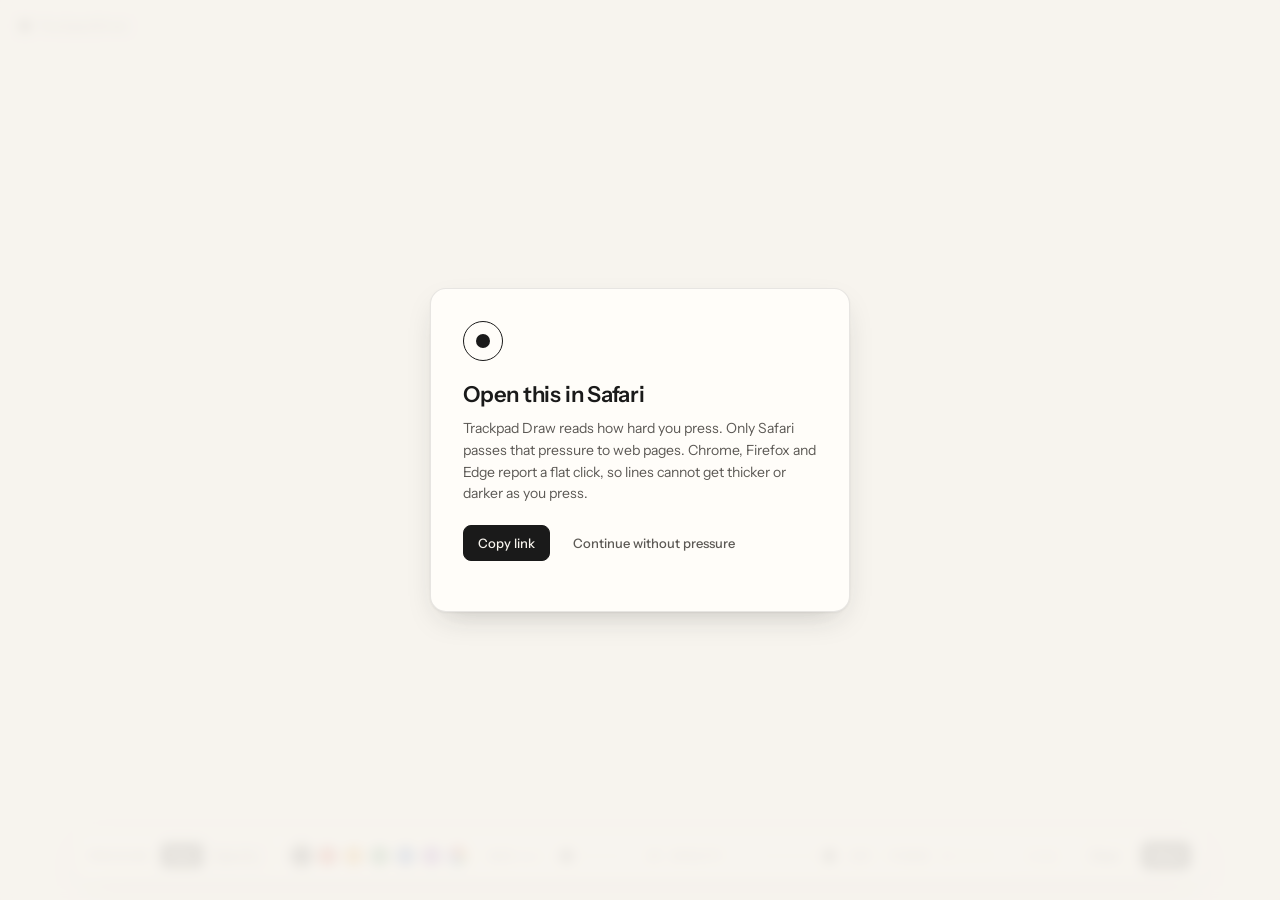
==== public/index.html @ d9d9dc0a "Move site into public/, add wrangler config for Git-triggered Worker deploys" ====
<!doctype html>
<html lang="en">
<head>
  <meta charset="utf-8" />
  <meta name="viewport" content="width=device-width, initial-scale=1" />
  <title>Trackpad Draw</title>
  <meta name="description" content="Draw on your MacBook trackpad online. Free, no install. Press harder for thicker or darker lines using the trackpad's pressure sensitivity. Works in Safari." />
  <link rel="canonical" href="https://trackpaddraw.com/" />
  <meta property="og:title" content="Trackpad Draw" />
  <meta property="og:description" content="Turn your MacBook trackpad into a pressure-sensitive drawing pad. Free, online, no install." />
  <meta property="og:url" content="https://trackpaddraw.com/" />
  <meta property="og:type" content="website" />
  <meta name="twitter:card" content="summary" />
  <link rel="icon" href="data:image/svg+xml,%3Csvg xmlns='http://www.w3.org/2000/svg' viewBox='0 0 64 64'%3E%3Crect width='64' height='64' rx='14' fill='%23f7f4ee'/%3E%3Ccircle cx='32' cy='32' r='16' fill='%231a1a1a'/%3E%3C/svg%3E" />
  <link rel="preconnect" href="https://fonts.googleapis.com" />
  <link rel="preconnect" href="https://fonts.gstatic.com" crossorigin />
  <link href="https://fonts.googleapis.com/css2?family=Instrument+Sans:wght@400;500;600&display=swap" rel="stylesheet" />
  <link rel="stylesheet" href="style.css" />
</head>
<body>
  <canvas id="canvas" aria-label="Drawing canvas"></canvas>
  <div id="cursor" class="cursor" aria-hidden="true"></div>

  <h1 class="sr-only">Trackpad Draw: draw on your MacBook trackpad online, with pressure</h1>

  <header class="brand" aria-hidden="true">
    <span class="brand-mark"></span>
    <span class="brand-name">Trackpad Draw</span>
  </header>

  <p id="hint" class="hint">Press the trackpad to draw. Press harder for more.</p>

  <nav class="toolbar" aria-label="Drawing tools">
    <div class="group group-mode">
      <span class="label">Pressure</span>
      <div class="segmented" role="radiogroup" aria-label="Pressure mode">
        <button class="seg" data-mode="size" role="radio" aria-checked="true" title="Press harder for a thicker line (1)">Size</button>
        <button class="seg" data-mode="opacity" role="radio" aria-checked="false" title="Press harder for a darker line (2)">Opacity</button>
      </div>
    </div>

    <div class="divider"></div>

    <div class="group group-color">
      <div class="swatches" role="radiogroup" aria-label="Color">
        <button class="swatch is-active" data-color="#1a1a1a" style="--c:#1a1a1a" role="radio" aria-checked="true" aria-label="Ink"></button>
        <button class="swatch" data-color="#c8321e" style="--c:#c8321e" role="radio" aria-checked="false" aria-label="Red"></button>
        <button class="swatch" data-color="#e28f16" style="--c:#e28f16" role="radio" aria-checked="false" aria-label="Amber"></button>
        <button class="swatch" data-color="#2f7d4a" style="--c:#2f7d4a" role="radio" aria-checked="false" aria-label="Green"></button>
        <button class="swatch" data-color="#2457b8" style="--c:#2457b8" role="radio" aria-checked="false" aria-label="Blue"></button>
        <button class="swatch" data-color="#7a3fb5" style="--c:#7a3fb5" role="radio" aria-checked="false" aria-label="Violet"></button>
        <label class="swatch swatch-custom" title="Custom color" aria-label="Custom color">
          <input id="colorInput" type="color" value="#1a1a1a" />
        </label>
      </div>
    </div>

    <div class="divider"></div>

    <div class="group group-slider" id="sizeGroup">
      <label class="label" for="sizeInput"><span class="label-text">Size</span><span class="label-max">max</span></label>
      <input id="sizeInput" type="range" min="2" max="120" step="1" value="24" aria-label="Brush size" />
      <output id="sizeOut" for="sizeInput">24</output>
    </div>

    <div class="group group-slider" id="opacityGroup">
      <label class="label" for="opacityInput"><span class="label-text">Opacity</span><span class="label-max">max</span></label>
      <input id="opacityInput" type="range" min="5" max="100" step="1" value="100" aria-label="Opacity" />
      <output id="opacityOut" for="opacityInput">100</output>
    </div>

    <div class="divider"></div>

    <div class="group group-meter" title="Live trackpad pressure. The tick is the start threshold.">
      <span class="label">Force</span>
      <div class="meter" id="meter">
        <div class="meter-fill" id="meterFill"></div>
        <div class="meter-tick" id="meterTick"></div>
      </div>
    </div>

    <div class="divider"></div>

    <div class="group group-actions">
      <button class="btn" id="undoBtn" title="Undo (⌘Z)" disabled>Undo</button>
      <button class="btn" id="clearBtn" title="Clear canvas">Clear</button>
      <button class="btn btn-primary" id="saveBtn" title="Download PNG (⌘S)">Save</button>
    </div>
  </nav>

  <div id="gate" class="gate" hidden>
    <div class="gate-card">
      <div class="gate-glyph" aria-hidden="true"></div>
      <h2>Open this in Safari</h2>
      <p>Trackpad Draw reads how hard you press. Only Safari passes that pressure to web pages. Chrome, Firefox and Edge report a flat click, so lines cannot get thicker or darker as you press.</p>
      <div class="gate-actions">
        <button class="btn btn-primary" id="copyLinkBtn">Copy link</button>
        <button class="btn btn-ghost" id="continueBtn">Continue without pressure</button>
      </div>
      <p class="gate-fine" id="copyStatus"></p>
    </div>
  </div>

  <script src="engine.js"></script>
  <script src="ui.js"></script>
</body>
</html>
---- public/style.css ----
:root {
  --paper: #f7f4ee;
  --paper-grain: rgba(0, 0, 0, 0.025);
  --ink: #1a1a1a;
  --ink-2: #5c5955;
  --ink-3: #9a9691;
  --line: rgba(26, 26, 26, 0.12);
  --panel: rgba(255, 253, 249, 0.86);
  --panel-border: rgba(26, 26, 26, 0.1);
  --panel-shadow: 0 1px 2px rgba(26, 26, 26, 0.06), 0 12px 32px -12px rgba(26, 26, 26, 0.25);
  --accent: #1a1a1a;
  --accent-fg: #f7f4ee;
  --meter: #1a1a1a;
  --radius: 10px;
  --font: "Instrument Sans", "Helvetica Neue", Helvetica, Arial, sans-serif;
}

* { box-sizing: border-box; }

html, body {
  margin: 0;
  height: 100%;
  overflow: hidden;
  background: var(--paper);
  color: var(--ink);
  font-family: var(--font);
  font-size: 13px;
  -webkit-user-select: none;
  user-select: none;
  -webkit-font-smoothing: antialiased;
}

/* Canvas fills the window. Cursor is drawn by our ring instead. */
#canvas {
  position: fixed;
  inset: 0;
  display: block;
  cursor: none;
  touch-action: none;
}

body.is-fallback #canvas { cursor: crosshair; }
body.is-fallback .cursor { display: none; }

/* Brush ring cursor */
.cursor {
  position: fixed;
  left: 0;
  top: 0;
  width: 24px;
  height: 24px;
  border: 1px solid var(--ink);
  border-radius: 50%;
  pointer-events: none;
  transform: translate(-50%, -50%);
  opacity: 0;
  transition: opacity 120ms ease;
  mix-blend-mode: multiply;
}
.cursor.is-visible { opacity: 0.55; }
.cursor.is-pressing { opacity: 0.9; }
.cursor::after {
  content: "";
  position: absolute;
  left: 50%;
  top: 50%;
  width: 2px;
  height: 2px;
  background: var(--ink);
  border-radius: 50%;
  transform: translate(-50%, -50%);
}

.sr-only {
  position: absolute;
  width: 1px;
  height: 1px;
  margin: -1px;
  padding: 0;
  overflow: hidden;
  clip: rect(0 0 0 0);
  white-space: nowrap;
  border: 0;
}

/* Brand, top-left, quiet */
.brand {
  position: fixed;
  top: 18px;
  left: 20px;
  display: flex;
  align-items: center;
  gap: 8px;
  color: var(--ink-2);
  font-size: 12px;
  letter-spacing: 0.02em;
  pointer-events: none;
  transition: opacity 200ms ease;
}
.brand-mark {
  width: 10px;
  height: 10px;
  border-radius: 50%;
  background: var(--ink);
}
.brand-name { font-weight: 500; }

/* Hint, center, fades once the first stroke lands */
.hint {
  position: fixed;
  left: 50%;
  top: 50%;
  margin: 0;
  transform: translate(-50%, -50%);
  color: var(--ink-3);
  font-size: 15px;
  letter-spacing: 0.01em;
  pointer-events: none;
  transition: opacity 400ms ease;
}
.hint.is-hidden { opacity: 0; }

/* Toolbar */
.toolbar {
  position: fixed;
  left: 50%;
  bottom: 20px;
  transform: translateX(-50%);
  display: flex;
  align-items: center;
  gap: 10px;
  padding: 8px 12px;
  background: var(--panel);
  border: 1px solid var(--panel-border);
  border-radius: 14px;
  box-shadow: var(--panel-shadow);
  -webkit-backdrop-filter: blur(14px) saturate(1.2);
  backdrop-filter: blur(14px) saturate(1.2);
  transition: opacity 180ms ease, transform 180ms ease;
  width: max-content;
  max-width: calc(100vw - 32px);
  flex-wrap: wrap;
  justify-content: center;
}
body.is-drawing .toolbar { opacity: 0.35; }
body.is-drawing .brand { opacity: 0.35; }

.group {
  display: flex;
  align-items: center;
  gap: 8px;
}

.divider {
  width: 1px;
  height: 22px;
  background: var(--line);
}

.label {
  font-size: 11px;
  font-weight: 500;
  color: var(--ink-2);
  letter-spacing: 0.04em;
  text-transform: uppercase;
  white-space: nowrap;
  display: inline-flex;
  align-items: baseline;
  gap: 4px;
}
.label-max {
  font-size: 9px;
  color: var(--ink-3);
  letter-spacing: 0.06em;
  opacity: 0;
  transition: opacity 150ms ease;
}
.group-slider.is-pressure .label-max { opacity: 1; }

/* Segmented control */
.segmented {
  display: inline-flex;
  padding: 2px;
  border: 1px solid var(--line);
  border-radius: 8px;
  background: rgba(26, 26, 26, 0.04);
}
.seg {
  appearance: none;
  border: 0;
  background: transparent;
  font: inherit;
  font-size: 12px;
  font-weight: 500;
  color: var(--ink-2);
  padding: 5px 10px;
  border-radius: 6px;
  cursor: pointer;
  transition: background 120ms ease, color 120ms ease;
}
.seg[aria-checked="true"] {
  background: var(--ink);
  color: var(--accent-fg);
}

/* Swatches */
.swatches {
  display: flex;
  align-items: center;
  gap: 6px;
}
.swatch {
  position: relative;
  appearance: none;
  width: 20px;
  height: 20px;
  border-radius: 50%;
  border: 0;
  padding: 0;
  background: var(--c);
  cursor: pointer;
  box-shadow: inset 0 0 0 1px rgba(0, 0, 0, 0.12);
  transition: transform 120ms ease;
}
.swatch:hover { transform: scale(1.12); }
.swatch.is-active::after {
  content: "";
  position: absolute;
  inset: -4px;
  border-radius: 50%;
  border: 1.5px solid var(--ink);
}
.swatch-custom {
  background: conic-gradient(#c8321e, #e28f16, #2f7d4a, #2457b8, #7a3fb5, #c8321e);
  overflow: hidden;
}
.swatch-custom.is-active { --c: transparent; }
.swatch-custom input {
  position: absolute;
  inset: 0;
  width: 100%;
  height: 100%;
  opacity: 0;
  cursor: pointer;
}
.swatch-custom.has-custom {
  background: var(--c);
}

/* Sliders */
.group-slider input[type="range"] {
  -webkit-appearance: none;
  appearance: none;
  width: 78px;
  height: 18px;
  background: transparent;
  margin: 0;
  cursor: pointer;
}
.group-slider input[type="range"]::-webkit-slider-runnable-track {
  height: 2px;
  background: var(--line);
  border-radius: 1px;
}
.group-slider input[type="range"]::-webkit-slider-thumb {
  -webkit-appearance: none;
  width: 12px;
  height: 12px;
  margin-top: -5px;
  border-radius: 50%;
  background: var(--ink);
  border: 2px solid var(--paper);
  box-shadow: 0 0 0 1px var(--ink);
}
.group-slider output {
  min-width: 26px;
  text-align: right;
  font-variant-numeric: tabular-nums;
  font-size: 12px;
  color: var(--ink-2);
}

/* Pressure meter */
.meter {
  position: relative;
  width: 56px;
  height: 6px;
  border-radius: 3px;
  background: rgba(26, 26, 26, 0.08);
  overflow: visible;
}
.meter-fill {
  position: absolute;
  left: 0;
  top: 0;
  bottom: 0;
  width: 100%;
  border-radius: 3px;
  background: var(--meter);
  transform: scaleX(0);
  transform-origin: left center;
  transition: transform 40ms linear;
}
.meter-tick {
  position: absolute;
  top: -3px;
  bottom: -3px;
  width: 1px;
  background: var(--ink-3);
  left: 12%;
}

/* Buttons */
.btn {
  appearance: none;
  font: inherit;
  font-size: 12px;
  font-weight: 500;
  color: var(--ink);
  background: transparent;
  border: 1px solid var(--line);
  border-radius: 8px;
  padding: 6px 11px;
  cursor: pointer;
  transition: background 120ms ease, border-color 120ms ease, opacity 120ms ease;
}
.btn:hover { background: rgba(26, 26, 26, 0.05); }
.btn:disabled { opacity: 0.4; cursor: default; }
.btn:disabled:hover { background: transparent; }
.btn-primary {
  background: var(--ink);
  color: var(--accent-fg);
  border-color: var(--ink);
}
.btn-primary:hover { background: #333; }
.btn-ghost { border-color: transparent; color: var(--ink-2); }

/* Safari gate */
.gate[hidden] { display: none; }
.gate {
  position: fixed;
  inset: 0;
  display: grid;
  place-items: center;
  background: rgba(247, 244, 238, 0.92);
  -webkit-backdrop-filter: blur(6px);
  backdrop-filter: blur(6px);
  z-index: 10;
  padding: 24px;
}
.gate-card {
  max-width: 420px;
  padding: 32px 32px 24px;
  background: #fffdf9;
  border: 1px solid var(--panel-border);
  border-radius: 16px;
  box-shadow: var(--panel-shadow);
}
.gate-glyph {
  width: 40px;
  height: 40px;
  border-radius: 50%;
  border: 1.5px solid var(--ink);
  margin-bottom: 20px;
  position: relative;
}
.gate-glyph::after {
  content: "";
  position: absolute;
  inset: 12px;
  border-radius: 50%;
  background: var(--ink);
}
.gate h2 {
  margin: 0 0 10px;
  font-size: 22px;
  font-weight: 600;
  letter-spacing: -0.01em;
}
.gate p {
  margin: 0 0 20px;
  font-size: 14px;
  line-height: 1.55;
  color: var(--ink-2);
}
.gate-actions { display: flex; gap: 8px; flex-wrap: wrap; }
.gate-actions .btn { padding: 9px 14px; font-size: 13px; }
.gate-fine {
  min-height: 1em;
  margin: 14px 0 0 !important;
  font-size: 12px !important;
  color: var(--ink-3) !important;
}

@media (prefers-reduced-motion: reduce) {
  * { transition: none !important; }
}
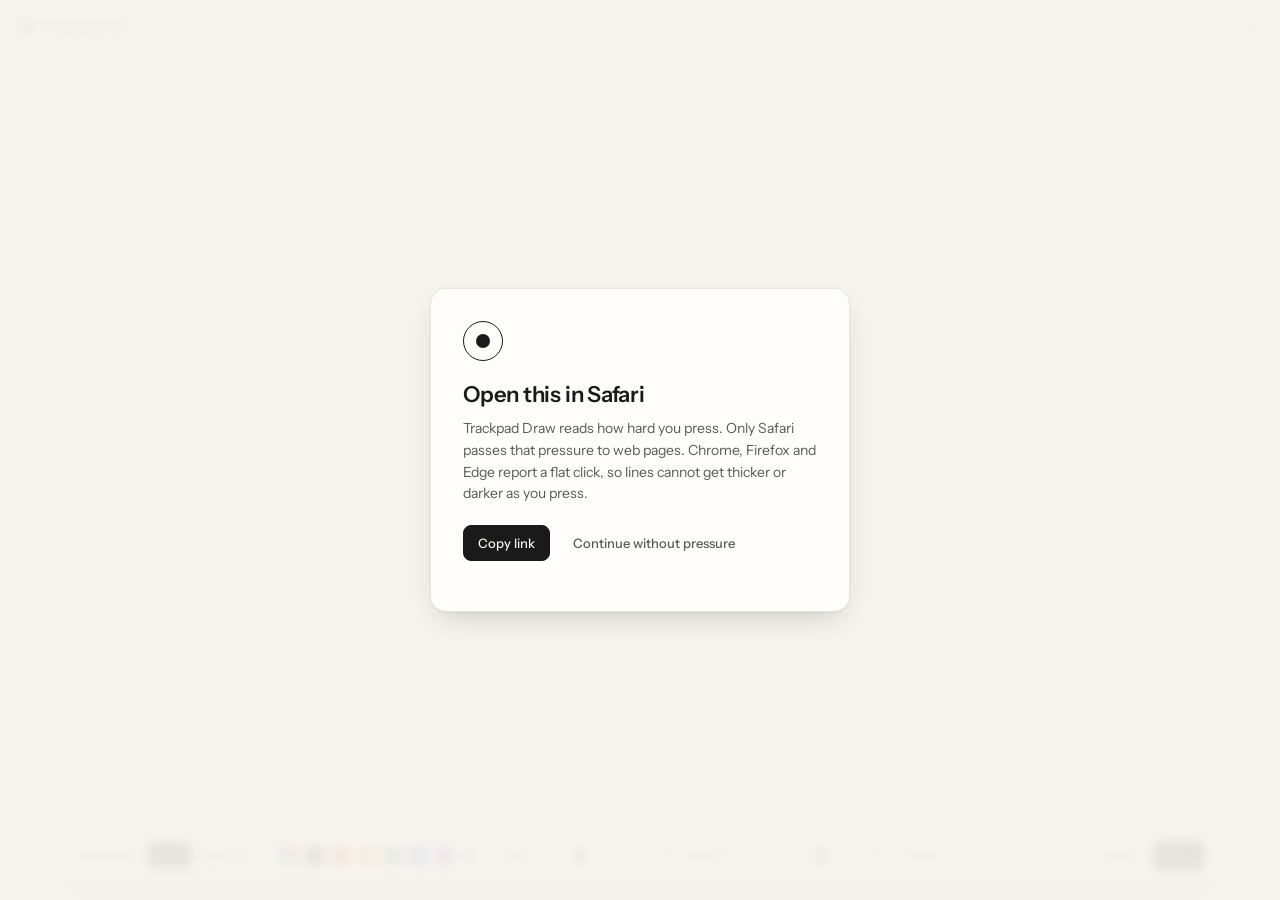
==== commit f5f94e1e: "Rainbow swatch default, opacity 70, help panel with FAQ, JSON-LD, OG image, sitemap, robots, llms.tx" ====
--- a/public/index.html
+++ b/public/index.html
@@ -10,7 +10,71 @@
   <meta property="og:description" content="Turn your MacBook trackpad into a pressure-sensitive drawing pad. Free, online, no install." />
   <meta property="og:url" content="https://trackpaddraw.com/" />
   <meta property="og:type" content="website" />
-  <meta name="twitter:card" content="summary" />
+  <meta property="og:image" content="https://trackpaddraw.com/og.png" />
+  <meta property="og:image:width" content="1200" />
+  <meta property="og:image:height" content="630" />
+  <meta name="twitter:card" content="summary_large_image" />
+  <meta name="twitter:title" content="Trackpad Draw" />
+  <meta name="twitter:description" content="Turn your MacBook trackpad into a pressure-sensitive drawing pad. Free, online, no install." />
+  <meta name="twitter:image" content="https://trackpaddraw.com/og.png" />
+  <meta name="robots" content="index, follow, max-image-preview:large" />
+  <meta name="theme-color" content="#f7f4ee" />
+  <script type="application/ld+json">
+  {
+    "@context": "https://schema.org",
+    "@graph": [
+      {
+        "@type": "WebApplication",
+        "@id": "https://trackpaddraw.com/#app",
+        "name": "Trackpad Draw",
+        "url": "https://trackpaddraw.com/",
+        "description": "Draw on your MacBook trackpad online. Press harder for thicker or darker lines using the trackpad's pressure sensitivity. Free, no install, nothing uploaded.",
+        "applicationCategory": "DesignApplication",
+        "operatingSystem": "macOS",
+        "browserRequirements": "Requires Safari on a Mac with a Force Touch trackpad for pressure. Other browsers draw without pressure.",
+        "offers": { "@type": "Offer", "price": "0", "priceCurrency": "USD" },
+        "featureList": [
+          "Pressure-sensitive drawing with the MacBook trackpad",
+          "Pressure controls line thickness or opacity",
+          "Rainbow pencil and custom colors",
+          "Undo, clear, and PNG export",
+          "Runs in the browser, nothing is uploaded"
+        ]
+      },
+      {
+        "@type": "FAQPage",
+        "@id": "https://trackpaddraw.com/#faq",
+        "mainEntity": [
+          {
+            "@type": "Question",
+            "name": "Can you draw with a MacBook trackpad?",
+            "acceptedAnswer": { "@type": "Answer", "text": "Yes. Open trackpaddraw.com in Safari, press the trackpad with one finger, and move. Press harder for a thicker or darker line. MacBooks since 2015 and the Magic Trackpad 2 and later have pressure-sensitive Force Touch trackpads." }
+          },
+          {
+            "@type": "Question",
+            "name": "Why does Trackpad Draw only work with pressure in Safari?",
+            "acceptedAnswer": { "@type": "Answer", "text": "Safari is the only browser that passes trackpad pressure to web pages, through Apple's Force Touch events. Chrome, Firefox, and Edge report a plain click with no pressure, so in those browsers you can still draw, but every line has the same weight." }
+          },
+          {
+            "@type": "Question",
+            "name": "Does it work with the Apple Magic Trackpad?",
+            "acceptedAnswer": { "@type": "Answer", "text": "Yes. The Magic Trackpad 2 and newer have Force Touch, so pressure works in Safari on any Mac." }
+          },
+          {
+            "@type": "Question",
+            "name": "Is Trackpad Draw free, and where do my drawings go?",
+            "acceptedAnswer": { "@type": "Answer", "text": "It is free with no account. Everything runs in your browser. Nothing is uploaded. Save downloads a PNG to your Mac." }
+          },
+          {
+            "@type": "Question",
+            "name": "How do I use a MacBook trackpad as a drawing tablet?",
+            "acceptedAnswer": { "@type": "Answer", "text": "For quick sketches, use Trackpad Draw in Safari, which turns the trackpad into a pressure-sensitive pad with no install. For drawing inside apps like Photoshop, a native tool such as Inklet maps the trackpad to the screen." }
+          }
+        ]
+      }
+    ]
+  }
+  </script>
   <link rel="icon" href="data:image/svg+xml,%3Csvg xmlns='http://www.w3.org/2000/svg' viewBox='0 0 64 64'%3E%3Crect width='64' height='64' rx='14' fill='%23f7f4ee'/%3E%3Ccircle cx='32' cy='32' r='16' fill='%231a1a1a'/%3E%3C/svg%3E" />
   <link rel="preconnect" href="https://fonts.googleapis.com" />
   <link rel="preconnect" href="https://fonts.gstatic.com" crossorigin />
@@ -30,6 +94,49 @@
 
   <p id="hint" class="hint">Press the trackpad to draw. Press harder for more.</p>
 
+  <button id="helpBtn" class="help-btn" aria-expanded="false" aria-controls="help" title="About Trackpad Draw (?)">?</button>
+
+  <aside id="help" class="help" hidden>
+    <div class="help-inner">
+      <button id="helpClose" class="help-close" aria-label="Close">×</button>
+      <h2>Draw on your MacBook trackpad, online</h2>
+      <p>Trackpad Draw turns a MacBook trackpad into a pressure-sensitive drawing pad. Press with one finger to draw. Press harder for a thicker line, or switch modes and press harder for a darker line. It is free, runs in the browser, and uploads nothing.</p>
+
+      <h3>How to use it</h3>
+      <ol>
+        <li>Open trackpaddraw.com in Safari on a Mac.</li>
+        <li>Press the trackpad and move your finger. A light click draws a thin line.</li>
+        <li>Press harder while moving to make the line thicker or darker.</li>
+        <li>Pick a color, adjust Size and Opacity, then Save to download a PNG.</li>
+      </ol>
+
+      <h3>Frequently asked questions</h3>
+      <dl>
+        <dt>Can you draw with a MacBook trackpad?</dt>
+        <dd>Yes. Every MacBook since 2015 and the Magic Trackpad 2 and later have a pressure-sensitive Force Touch trackpad. Trackpad Draw reads that pressure in Safari.</dd>
+        <dt>Why does pressure only work in Safari?</dt>
+        <dd>Safari is the only browser that passes trackpad pressure to web pages. Chrome, Firefox, and Edge report a plain click, so they draw with a fixed line weight.</dd>
+        <dt>Does it work with the Apple Magic Trackpad?</dt>
+        <dd>Yes, the Magic Trackpad 2 and newer support Force Touch on any Mac.</dd>
+        <dt>Where do my drawings go?</dt>
+        <dd>Nowhere. Everything runs on your Mac. Save downloads a PNG.</dd>
+        <dt>Can I draw in Photoshop with the trackpad?</dt>
+        <dd>Not with this tool. Trackpad Draw is a standalone canvas. For drawing inside other apps, a native utility such as Inklet maps the trackpad to the screen.</dd>
+      </dl>
+
+      <h3>Keyboard shortcuts</h3>
+      <ul class="keys">
+        <li><kbd>⌘Z</kbd> Undo</li>
+        <li><kbd>⌘S</kbd> Save PNG</li>
+        <li><kbd>1</kbd> <kbd>2</kbd> Pressure controls size or opacity</li>
+        <li><kbd>[</kbd> <kbd>]</kbd> Brush size</li>
+        <li><kbd>-</kbd> <kbd>=</kbd> Opacity</li>
+        <li><kbd>?</kbd> This panel</li>
+      </ul>
+      <p class="help-fine">Made with a Force Touch trackpad. <a href="https://github.com/patelnav/trackpaddraw">Source on GitHub</a>.</p>
+    </div>
+  </aside>
+
   <nav class="toolbar" aria-label="Drawing tools">
     <div class="group group-mode">
       <span class="label">Pressure</span>
@@ -43,7 +150,8 @@
 
     <div class="group group-color">
       <div class="swatches" role="radiogroup" aria-label="Color">
-        <button class="swatch is-active" data-color="#1a1a1a" style="--c:#1a1a1a" role="radio" aria-checked="true" aria-label="Ink"></button>
+        <button class="swatch swatch-rainbow is-active" data-color="rainbow" role="radio" aria-checked="true" aria-label="Rainbow" title="Rainbow pencil: color changes as you draw"></button>
+        <button class="swatch" data-color="#1a1a1a" style="--c:#1a1a1a" role="radio" aria-checked="false" aria-label="Ink"></button>
         <button class="swatch" data-color="#c8321e" style="--c:#c8321e" role="radio" aria-checked="false" aria-label="Red"></button>
         <button class="swatch" data-color="#e28f16" style="--c:#e28f16" role="radio" aria-checked="false" aria-label="Amber"></button>
         <button class="swatch" data-color="#2f7d4a" style="--c:#2f7d4a" role="radio" aria-checked="false" aria-label="Green"></button>
@@ -65,8 +173,8 @@
 
     <div class="group group-slider" id="opacityGroup">
       <label class="label" for="opacityInput"><span class="label-text">Opacity</span><span class="label-max">max</span></label>
-      <input id="opacityInput" type="range" min="5" max="100" step="1" value="100" aria-label="Opacity" />
-      <output id="opacityOut" for="opacityInput">100</output>
+      <input id="opacityInput" type="range" min="5" max="100" step="1" value="70" aria-label="Opacity" />
+      <output id="opacityOut" for="opacityInput">70</output>
     </div>
 
     <div class="divider"></div>
--- a/public/style.css
+++ b/public/style.css
@@ -230,10 +230,25 @@
   border-radius: 50%;
   border: 1.5px solid var(--ink);
 }
+.swatch-rainbow {
+  background: conic-gradient(from 90deg, hsl(0 85% 55%), hsl(60 85% 55%), hsl(120 85% 55%), hsl(180 85% 55%), hsl(240 85% 55%), hsl(300 85% 55%), hsl(360 85% 55%));
+}
 .swatch-custom {
-  background: conic-gradient(#c8321e, #e28f16, #2f7d4a, #2457b8, #7a3fb5, #c8321e);
+  background: var(--c, #c9c5bd);
   overflow: hidden;
 }
+.swatch-custom::before {
+  content: "+";
+  position: absolute;
+  inset: 0;
+  display: grid;
+  place-items: center;
+  font-size: 14px;
+  line-height: 1;
+  color: var(--ink-2);
+  pointer-events: none;
+}
+.swatch-custom.has-custom::before { display: none; }
 .swatch-custom.is-active { --c: transparent; }
 .swatch-custom input {
   position: absolute;
@@ -395,3 +410,106 @@
 @media (prefers-reduced-motion: reduce) {
   * { transition: none !important; }
 }
+
+/* Help */
+.help-btn {
+  position: fixed;
+  top: 14px;
+  right: 16px;
+  width: 30px;
+  height: 30px;
+  border-radius: 50%;
+  border: 1px solid var(--line);
+  background: var(--panel);
+  color: var(--ink-2);
+  font: inherit;
+  font-size: 14px;
+  font-weight: 500;
+  cursor: pointer;
+  -webkit-backdrop-filter: blur(10px);
+  backdrop-filter: blur(10px);
+  transition: opacity 180ms ease, background 120ms ease;
+}
+.help-btn:hover { background: rgba(26, 26, 26, 0.05); }
+body.is-drawing .help-btn { opacity: 0.35; }
+
+.help[hidden] { display: none; }
+.help {
+  position: fixed;
+  inset: 0;
+  z-index: 9;
+  display: grid;
+  place-items: center;
+  padding: 24px;
+  background: rgba(247, 244, 238, 0.85);
+  -webkit-backdrop-filter: blur(8px);
+  backdrop-filter: blur(8px);
+  -webkit-user-select: text;
+  user-select: text;
+}
+.help-inner {
+  position: relative;
+  width: min(560px, 100%);
+  max-height: calc(100vh - 48px);
+  overflow-y: auto;
+  padding: 32px 36px 28px;
+  background: #fffdf9;
+  border: 1px solid var(--panel-border);
+  border-radius: 16px;
+  box-shadow: var(--panel-shadow);
+  font-size: 14px;
+  line-height: 1.55;
+  color: var(--ink-2);
+}
+.help-close {
+  position: absolute;
+  top: 12px;
+  right: 14px;
+  width: 30px;
+  height: 30px;
+  border: 0;
+  border-radius: 50%;
+  background: transparent;
+  color: var(--ink-3);
+  font-size: 20px;
+  cursor: pointer;
+}
+.help-close:hover { background: rgba(26, 26, 26, 0.05); color: var(--ink); }
+.help h2 {
+  margin: 0 0 10px;
+  font-size: 22px;
+  font-weight: 600;
+  letter-spacing: -0.01em;
+  color: var(--ink);
+}
+.help h3 {
+  margin: 22px 0 8px;
+  font-size: 11px;
+  font-weight: 600;
+  letter-spacing: 0.06em;
+  text-transform: uppercase;
+  color: var(--ink-3);
+}
+.help p { margin: 0 0 10px; }
+.help ol, .help ul { margin: 0; padding-left: 20px; }
+.help li { margin-bottom: 4px; }
+.help dl { margin: 0; }
+.help dt { font-weight: 600; color: var(--ink); margin-top: 10px; }
+.help dd { margin: 2px 0 0; }
+.help .keys { list-style: none; padding: 0; }
+.help kbd {
+  display: inline-block;
+  min-width: 20px;
+  padding: 1px 6px;
+  margin-right: 4px;
+  border: 1px solid var(--line);
+  border-bottom-width: 2px;
+  border-radius: 5px;
+  background: #fff;
+  font: inherit;
+  font-size: 12px;
+  text-align: center;
+  color: var(--ink);
+}
+.help-fine { margin-top: 20px !important; font-size: 12px; color: var(--ink-3); }
+.help a { color: var(--ink); }
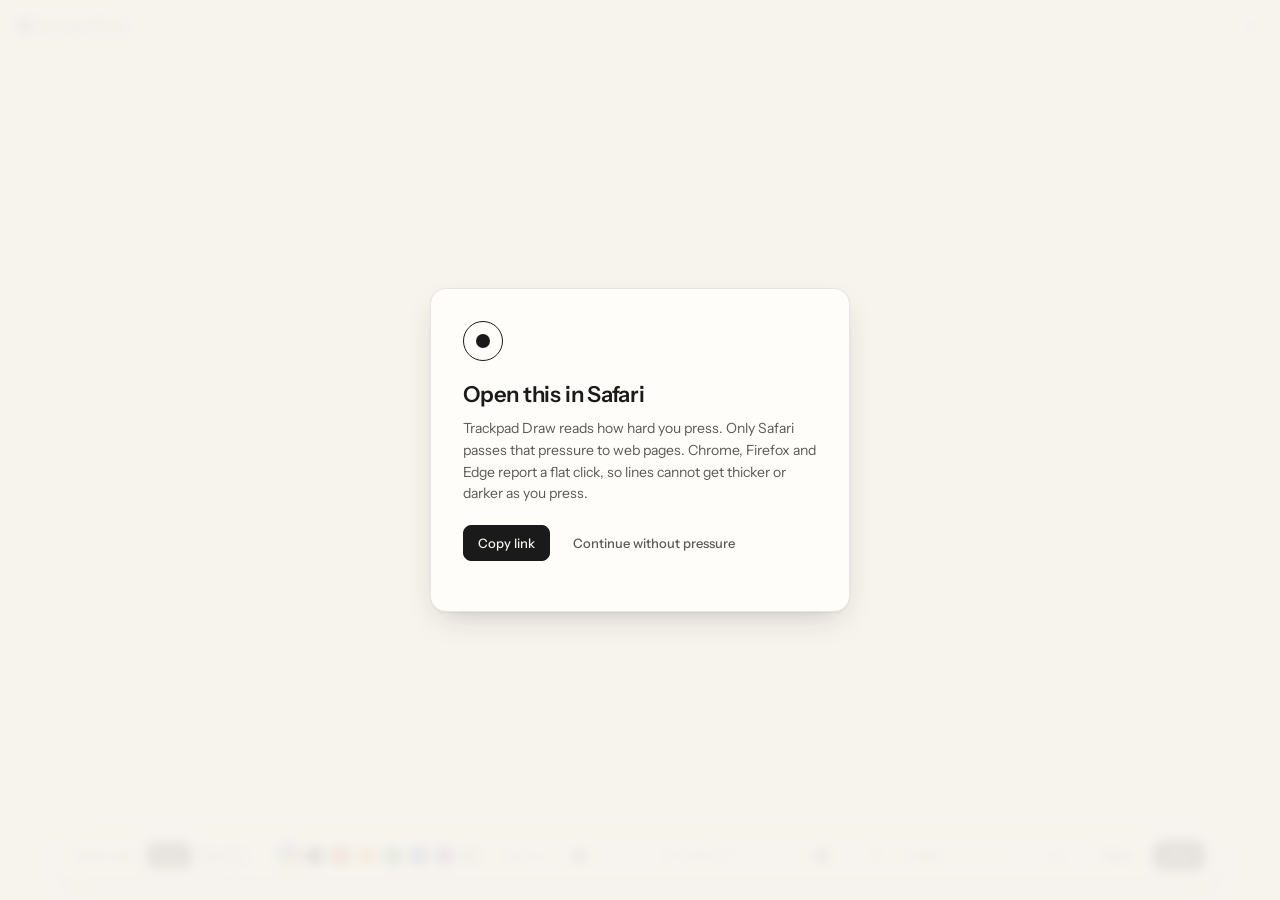
==== commit fd5dc0de: "Use the full force range and add a force calibration panel Full pressure was reached at the force cl" ====
--- a/public/index.html
+++ b/public/index.html
@@ -96,6 +96,30 @@
 
   <button id="helpBtn" class="help-btn" aria-expanded="false" aria-controls="help" title="About Trackpad Draw (?)">?</button>
 
+  <aside id="calib" class="calib" hidden aria-label="Force calibration">
+    <div class="calib-head">
+      <span class="calib-title">Force calibration</span>
+      <button id="calibClose" class="calib-close" aria-label="Close">×</button>
+    </div>
+    <div class="calib-row"><span>Raw force</span><output id="calibRaw">0.00</output></div>
+    <div class="calib-row"><span>Pressure</span><output id="calibNorm">0%</output></div>
+    <div class="calib-row"><span>Peak</span><output id="calibPeak">0.00</output></div>
+    <div class="calib-scale" aria-hidden="true">
+      <div class="calib-fill" id="calibFill"></div>
+      <div class="calib-peak" id="calibPeakMark"></div>
+      <div class="calib-mark" style="left: calc(1 / 3.5 * 100%)"><span>click</span></div>
+      <div class="calib-mark" style="left: calc(2 / 3.5 * 100%)"><span>force click</span></div>
+      <div class="calib-mark calib-max" id="calibMaxMark"><span>full</span></div>
+    </div>
+    <p class="calib-note">Press as hard as you comfortably draw. Then save your peak as full pressure.</p>
+    <div class="calib-actions">
+      <button class="btn btn-primary" id="calibSave">Use peak as full</button>
+      <button class="btn" id="calibResetPeak">Reset peak</button>
+      <button class="btn btn-ghost" id="calibDefault">Default</button>
+    </div>
+    <p class="calib-fine" id="calibStatus"></p>
+  </aside>
+
   <aside id="help" class="help" hidden>
     <div class="help-inner">
       <button id="helpClose" class="help-close" aria-label="Close">×</button>
@@ -131,6 +155,7 @@
         <li><kbd>1</kbd> <kbd>2</kbd> Pressure controls size or opacity</li>
         <li><kbd>[</kbd> <kbd>]</kbd> Brush size</li>
         <li><kbd>-</kbd> <kbd>=</kbd> Opacity</li>
+        <li><kbd>F</kbd> Force calibration: see raw pressure and set your full-pressure point</li>
         <li><kbd>?</kbd> This panel</li>
       </ul>
       <p class="help-fine">Made with a Force Touch trackpad. <a href="https://github.com/patelnav/trackpaddraw">Source on GitHub</a>.</p>
--- a/public/style.css
+++ b/public/style.css
@@ -513,3 +513,38 @@
 }
 .help-fine { margin-top: 20px !important; font-size: 12px; color: var(--ink-3); }
 .help a { color: var(--ink); }
+
+/* Force calibration */
+.calib[hidden] { display: none; }
+.calib {
+  position: fixed;
+  top: 56px;
+  right: 16px;
+  z-index: 8;
+  width: 310px;
+  padding: 14px 16px 12px;
+  background: var(--panel);
+  border: 1px solid var(--panel-border);
+  border-radius: 14px;
+  box-shadow: var(--panel-shadow);
+  -webkit-backdrop-filter: blur(14px) saturate(1.2);
+  backdrop-filter: blur(14px) saturate(1.2);
+  font-size: 12px;
+  color: var(--ink-2);
+}
+.calib-head { display: flex; align-items: center; justify-content: space-between; margin-bottom: 8px; }
+.calib-title { font-size: 11px; font-weight: 600; letter-spacing: 0.06em; text-transform: uppercase; color: var(--ink); }
+.calib-close { border: 0; background: transparent; color: var(--ink-3); font-size: 18px; line-height: 1; cursor: pointer; padding: 2px 4px; }
+.calib-row { display: flex; justify-content: space-between; padding: 2px 0; }
+.calib-row output { font-variant-numeric: tabular-nums; color: var(--ink); font-weight: 500; }
+.calib-scale { position: relative; height: 8px; margin: 26px 0 22px; border-radius: 4px; background: rgba(26, 26, 26, 0.08); }
+.calib-fill { position: absolute; inset: 0; border-radius: 4px; background: var(--ink); transform-origin: left center; transform: scaleX(0); }
+.calib-peak { position: absolute; top: -3px; bottom: -3px; width: 2px; margin-left: -1px; background: #c8321e; left: 0; }
+.calib-mark { position: absolute; top: -3px; bottom: -3px; width: 1px; background: var(--ink-3); }
+.calib-mark span { position: absolute; top: 13px; left: 50%; transform: translateX(-50%); white-space: nowrap; font-size: 10px; color: var(--ink-3); }
+.calib-max { background: #2457b8; }
+.calib-max span { top: auto; bottom: 13px; color: #2457b8; font-weight: 600; }
+.calib-note { margin: 0 0 10px; line-height: 1.45; }
+.calib-actions { display: flex; gap: 6px; flex-wrap: wrap; }
+.calib-actions .btn { padding: 5px 9px; }
+.calib-fine { min-height: 1em; margin: 8px 0 0; font-size: 11px; color: var(--ink-3); }
